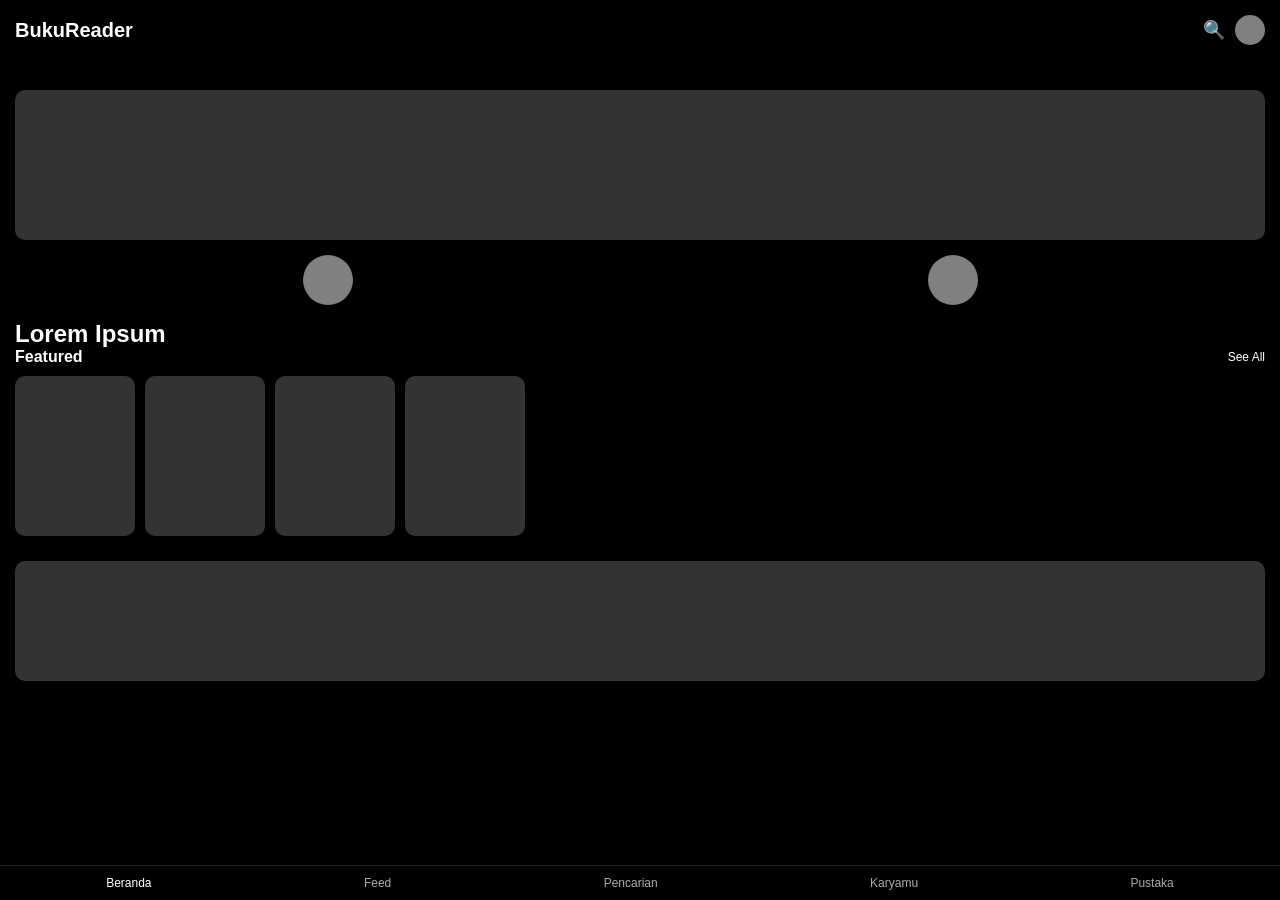
==== index.html @ 6301af80 "Add login link to header in index.html" ====
<!DOCTYPE html>
<html lang="id">
<head>
  <meta charset="UTF-8">
  <title>BukuReader</title>
  <link rel="stylesheet" href="css/style.css">
</head>
<body>

  <!-- Header -->
  <div class="header">
    <h1>BukuReader</h1>
    <div class="header-icons">
      <span class="icon">🔍</span>
      <a href="login.html">
      <div class="profile"></div>
      </a>
    </div>
  </div>

  <!-- Content -->
  <div class="container">

    <div class="card large"></div>

    <div class="avatars">
      <div class="avatar"></div>
      <div class="avatar"></div>
    </div>

    <h2>Lorem Ipsum</h2>
    <!-- First Card (Horizontal Scroll Section) -->
<div class="section">
  <div class="section-header">
    <h2>Featured</h2>
    <button onclick="goToPage()">See All</button>
  </div>

  <div class="scroll-container">
    <div class="scroll-card"></div>
    <div class="scroll-card"></div>
    <div class="scroll-card"></div>
    <div class="scroll-card"></div>
  </div>
</div>
    <div class="card"></div>

  </div>

  <!-- Bottom Navigation -->
  <div class="bottom-nav">
    <div class="nav-item active">Beranda</div>
    <div class="nav-item">Feed</div>
    <div class="nav-item">Pencarian</div>
    <div class="nav-item">Karyamu</div>
    <div class="nav-item">Pustaka</div>
  </div>

  <script src="js/script.js"></script>
</body>
</html>
---- css/style.css ----
* {
  margin: 0;
  padding: 0;
  box-sizing: border-box;
  font-family: Arial, sans-serif;
}

body {
  background-color: #000;
  color: #fff;
}

/* Header */
.header {
  display: flex;
  justify-content: space-between;
  align-items: center;
  padding: 15px;
}

.header h1 {
  font-size: 20px;
}

.header-icons {
  display: flex;
  align-items: center;
  gap: 10px;
}

.icon {
  font-size: 18px;
  cursor: pointer;
}

.profile {
  width: 30px;
  height: 30px;
  background: gray;
  border-radius: 50%;
}

/* Section Header */
.section {
  margin-bottom: 20px;
}

.section-header {
  display: flex;
  justify-content: space-between;
  align-items: center;
  margin-bottom: 10px;
}

.section-header h2 {
  font-size: 16px;
}

.section-header button {
  background: none;
  border: none;
  color: #fff;
  cursor: pointer;
  font-size: 12px;
}

/* Horizontal Scroll */
.scroll-container {
  display: flex;
  gap: 10px;
  overflow-x: auto;
  padding-bottom: 5px;
}

.scroll-container::-webkit-scrollbar {
  display: none;
}

/* Scroll Cards */
.scroll-card {
  min-width: 120px;
  height: 160px;
  background: #333;
  border-radius: 10px;
  flex-shrink: 0;
}

/* Container */
.container {
  padding: 15px;
}

/* Cards */
.card {
  width: 100%;
  height: 120px;
  background: #333;
  border-radius: 10px;
  margin: 15px 0;
}

.card.large {
  height: 150px;
}

/* Avatars */
.avatars {
  display: flex;
  justify-content: space-around;
  margin: 15px 0;
}

.avatar {
  width: 50px;
  height: 50px;
  background: gray;
  border-radius: 50%;
}

/* Bottom Navigation */
.bottom-nav {
  position: fixed;
  bottom: 0;
  width: 100%;
  background: #000;
  display: flex;
  justify-content: space-around;
  padding: 10px 0;
  border-top: 1px solid #222;
}

.nav-item {
  font-size: 12px;
  color: #aaa;
  cursor: pointer;
}

.nav-item.active {
  color: #fff;
}
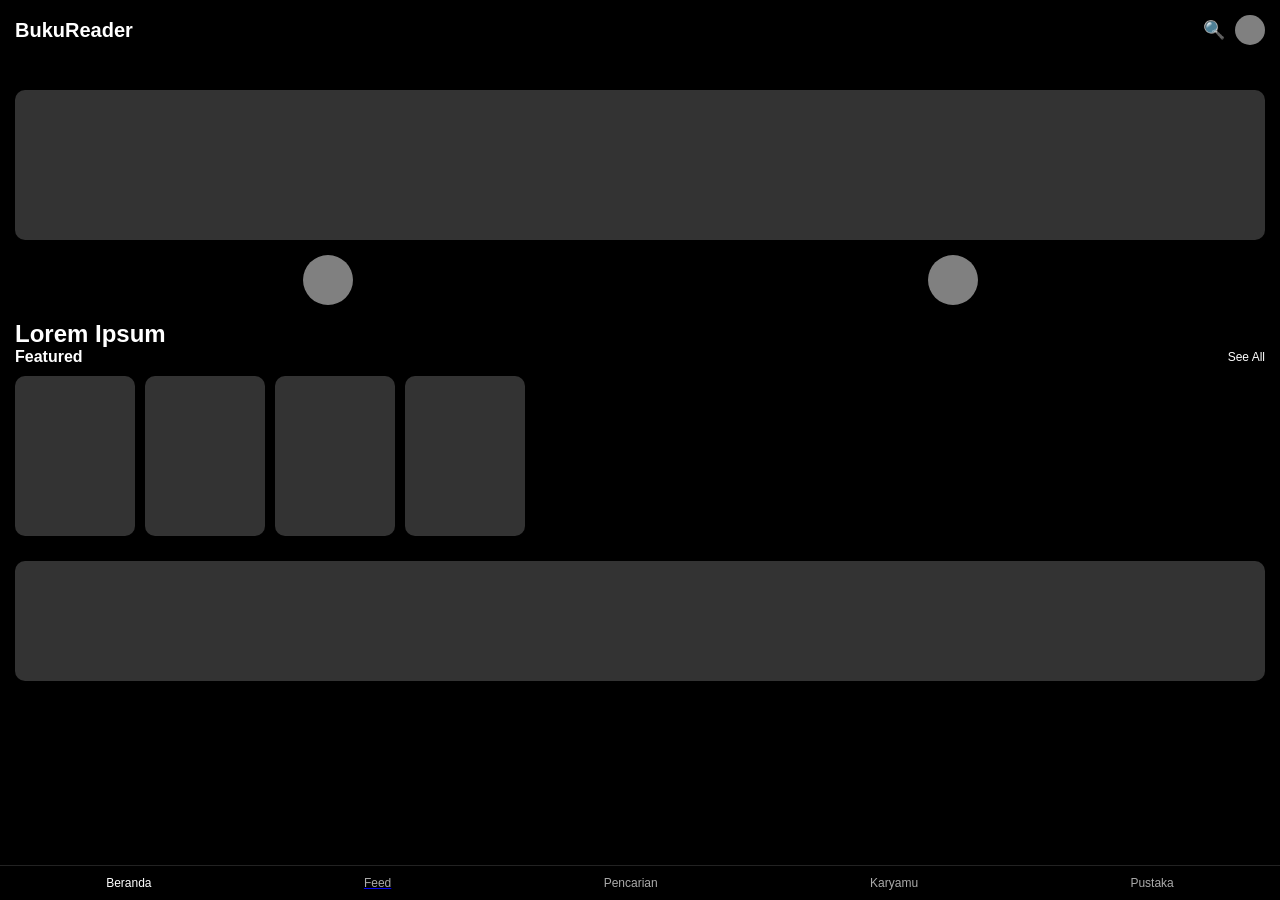
==== commit b6c064b1: "menambah fungsi button" ====
--- a/index.html
+++ b/index.html
@@ -50,7 +50,7 @@
   <!-- Bottom Navigation -->
   <div class="bottom-nav">
     <div class="nav-item active">Beranda</div>
-    <div class="nav-item">Feed</div>
+    <a href="feed.html"><div class="nav-item">Feed</div></a>
     <div class="nav-item">Pencarian</div>
     <div class="nav-item">Karyamu</div>
     <div class="nav-item">Pustaka</div>
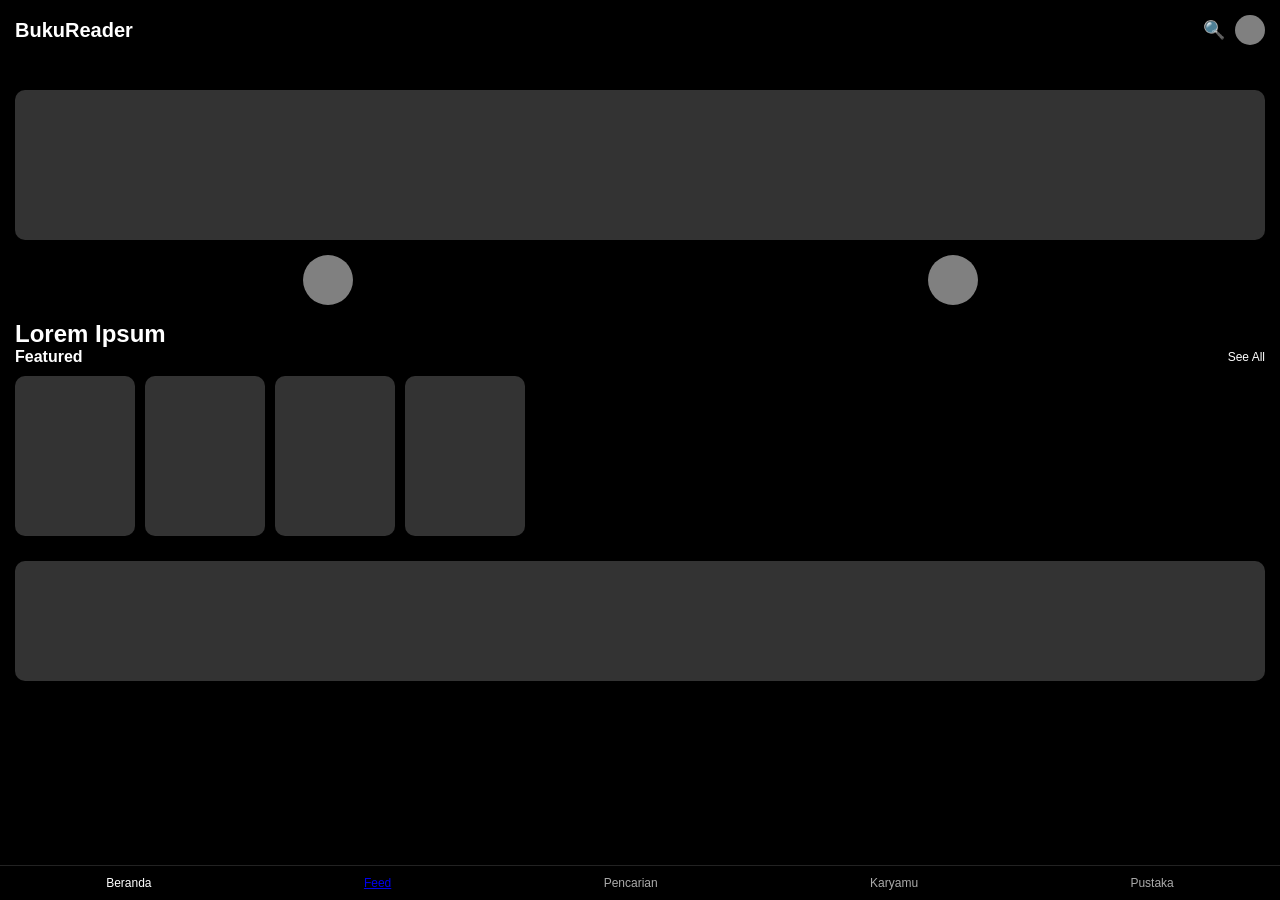
==== commit ff7d98ef: "grwefg" ====
--- a/index.html
+++ b/index.html
@@ -50,7 +50,7 @@
   <!-- Bottom Navigation -->
   <div class="bottom-nav">
     <div class="nav-item active">Beranda</div>
-    <a href="feed.html"><div class="nav-item">Feed</div></a>
+    <div class="nav-item"><a href="feed.html">Feed</a></div>
     <div class="nav-item">Pencarian</div>
     <div class="nav-item">Karyamu</div>
     <div class="nav-item">Pustaka</div>
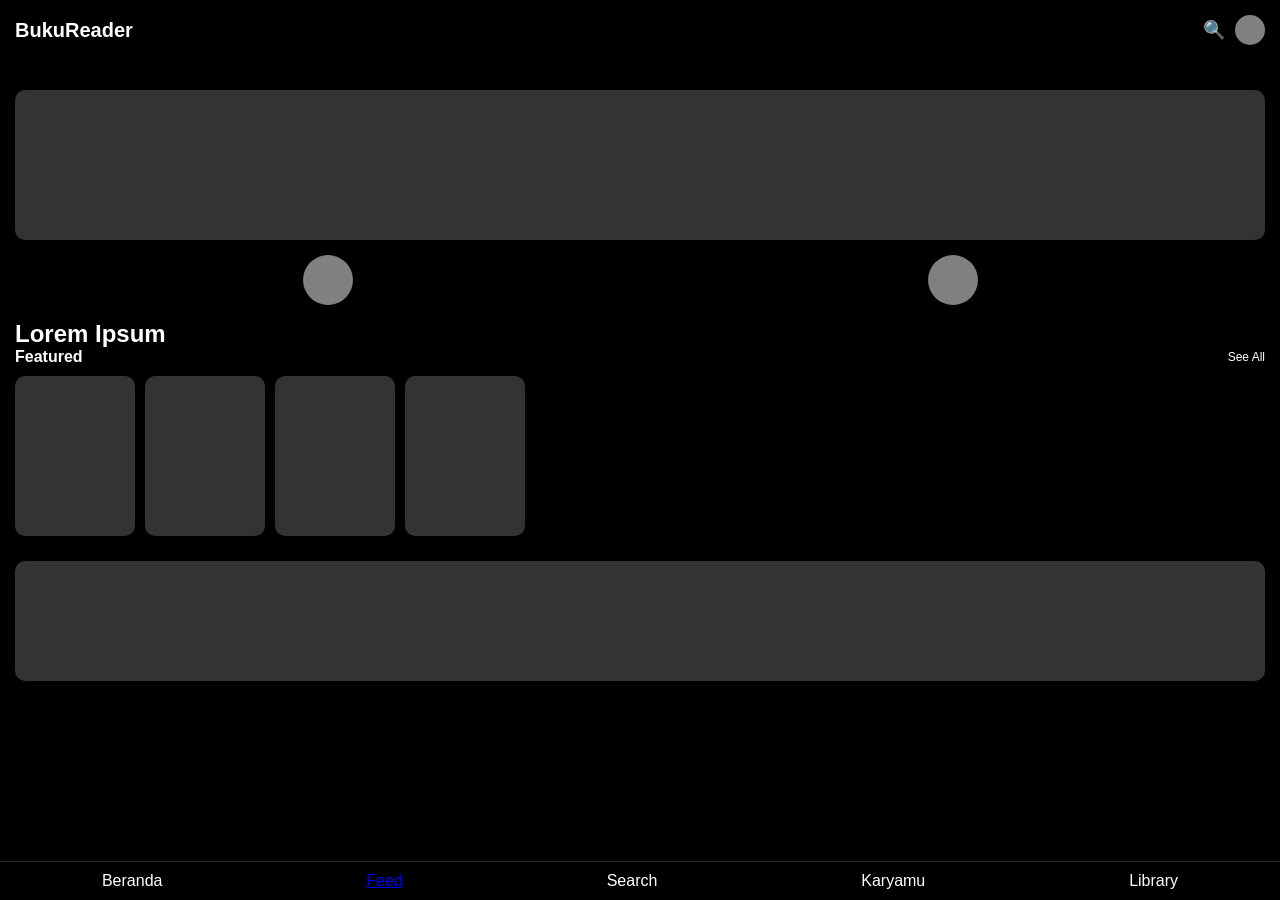
==== commit 39be2779: "Update index.html" ====
--- a/index.html
+++ b/index.html
@@ -50,10 +50,10 @@
   <!-- Bottom Navigation -->
   <div class="bottom-nav">
     <div class="nav-item active">Beranda</div>
-    <div class="nav-item"><a href="feed.html">Feed</a></div>
-    <div class="nav-item">Pencarian</div>
+    <a href="feed.html"><div class="nav-item">Feed</div></a>
+    <div class="nav-item">Search</div>
     <div class="nav-item">Karyamu</div>
-    <div class="nav-item">Pustaka</div>
+    <div class="nav-item">Library</div>
   </div>
 
   <script src="js/script.js"></script>
--- a/css/style.css
+++ b/css/style.css
@@ -129,7 +129,7 @@
   border-top: 1px solid #222;
 }
 
-.nav-item {
+.nav-item a{
   font-size: 12px;
   color: #aaa;
   cursor: pointer;
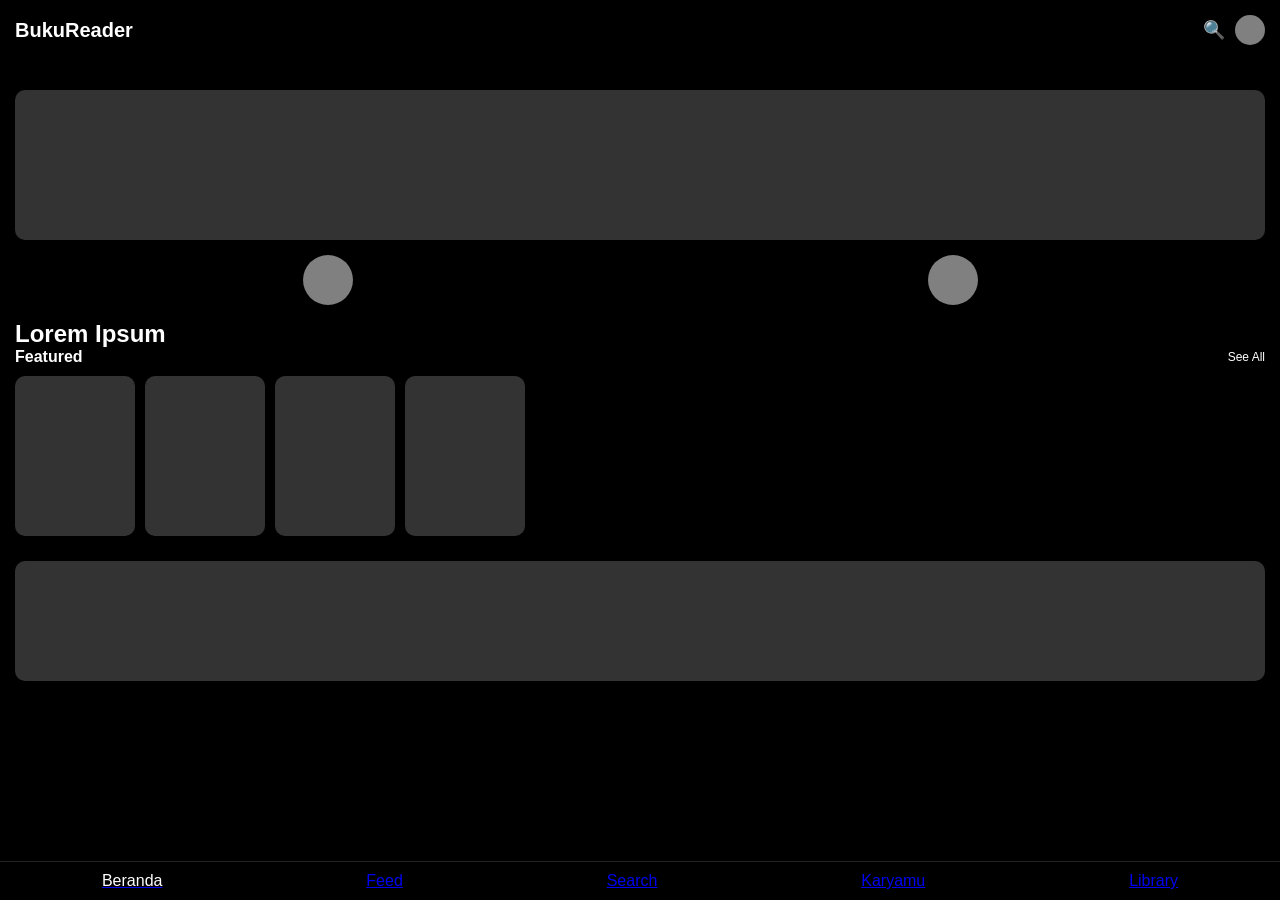
==== commit f0bad533: "link semua page" ====
--- a/index.html
+++ b/index.html
@@ -49,11 +49,11 @@
 
   <!-- Bottom Navigation -->
   <div class="bottom-nav">
-    <div class="nav-item active">Beranda</div>
+    <a href="index.html"><div class="nav-item active">Beranda</div></a>
     <a href="feed.html"><div class="nav-item">Feed</div></a>
-    <div class="nav-item">Search</div>
-    <div class="nav-item">Karyamu</div>
-    <div class="nav-item">Library</div>
+    <a href="search.html"><div class="nav-item">Search</div></a>
+    <a href="create.html"><div class="nav-item">Karyamu</div></a>
+    <a href="library.html"><div class="nav-item">Library</div></a>
   </div>
 
   <script src="js/script.js"></script>
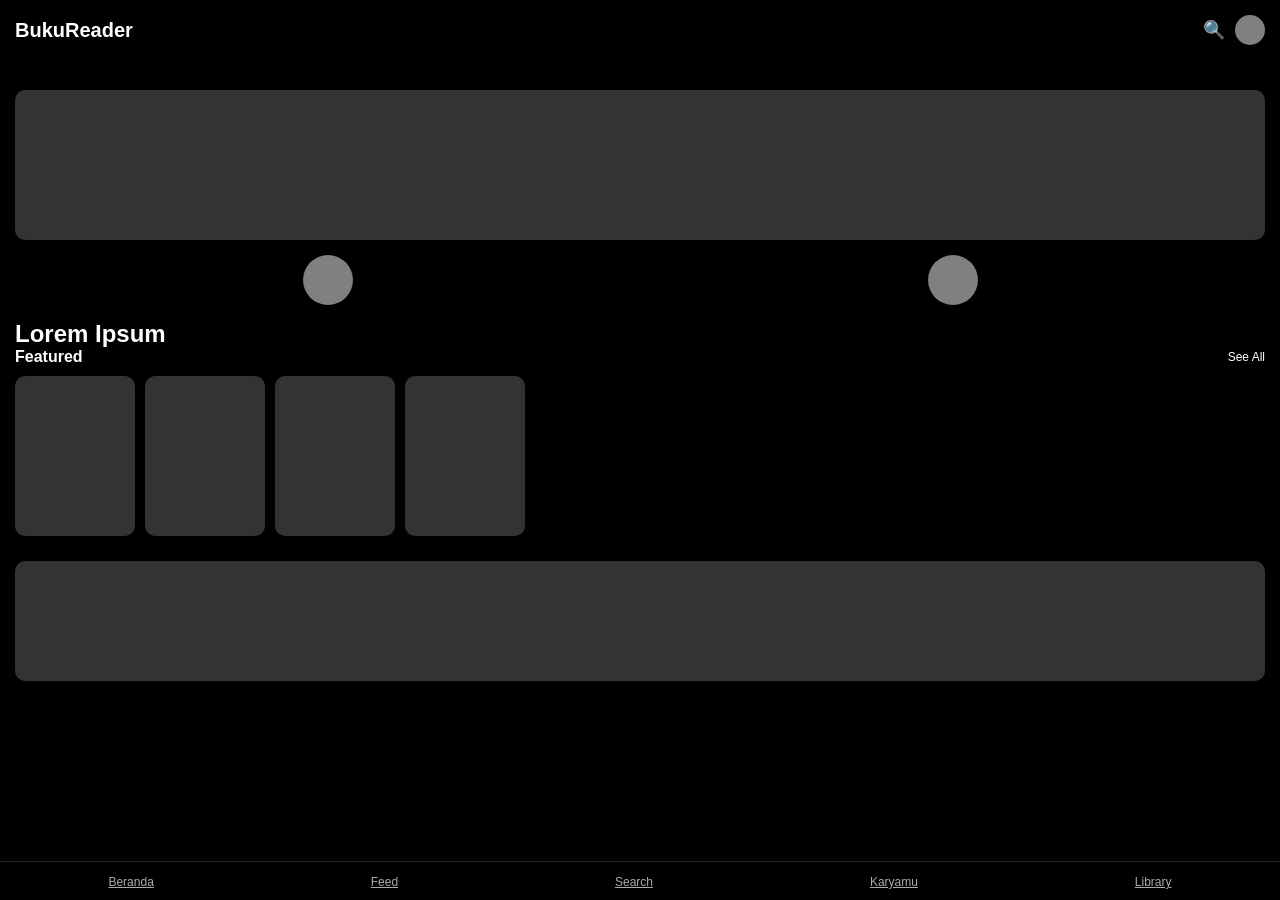
==== commit 5d6eacbc: "small changes" ====
--- a/index.html
+++ b/index.html
@@ -49,11 +49,11 @@
 
   <!-- Bottom Navigation -->
   <div class="bottom-nav">
-    <a href="index.html"><div class="nav-item active">Beranda</div></a>
-    <a href="feed.html"><div class="nav-item">Feed</div></a>
-    <a href="search.html"><div class="nav-item">Search</div></a>
-    <a href="create.html"><div class="nav-item">Karyamu</div></a>
-    <a href="library.html"><div class="nav-item">Library</div></a>
+   <div class="nav-item active"><a href="index.html">Beranda</a></div>
+   <div class="nav-item"> <a href="feed.html">Feed</a></div>
+   <div class="nav-item"> <a href="search.html">Search</a></div>
+   <div class="nav-item"> <a href="create.html">Karyamu</a></div>
+   <div class="nav-item"> <a href="library.html">Library</a></div>
   </div>
 
   <script src="js/script.js"></script>
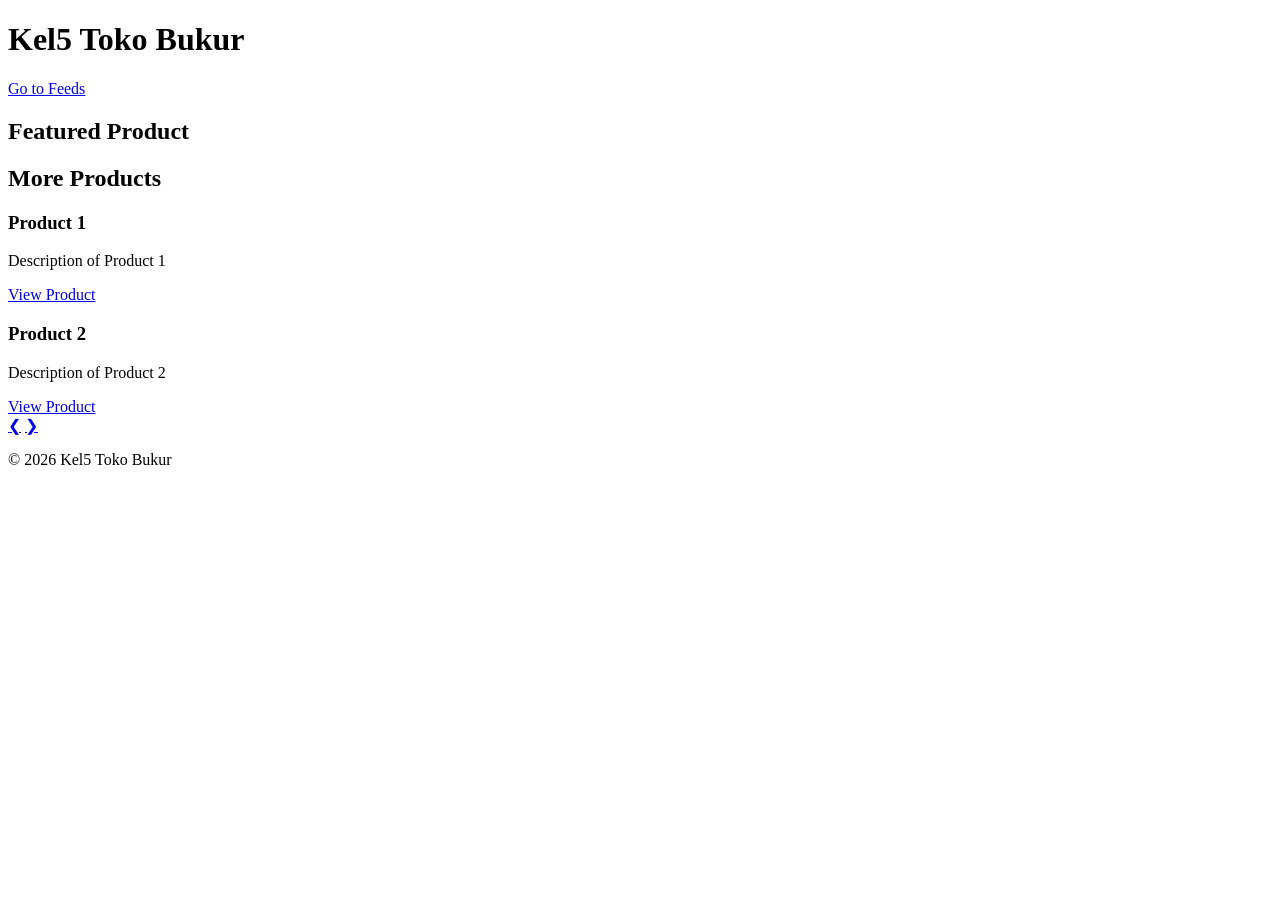
==== commit bfae0fdc: "copilot revamp" ====
--- a/index.html
+++ b/index.html
@@ -1,61 +1,48 @@
 <!DOCTYPE html>
-<html lang="id">
+<html lang="en">
 <head>
-  <meta charset="UTF-8">
-  <title>BukuReader</title>
-  <link rel="stylesheet" href="css/style.css">
+    <meta charset="UTF-8">
+    <meta name="viewport" content="width=device-width, initial-scale=1.0">
+    <title>Kel5 Toko Bukur</title>
+    <link rel="stylesheet" href="styles.css">
 </head>
 <body>
-
-  <!-- Header -->
-  <div class="header">
-    <h1>BukuReader</h1>
-    <div class="header-icons">
-      <span class="icon">🔍</span>
-      <a href="login.html">
-      <div class="profile"></div>
-      </a>
-    </div>
-  </div>
-
-  <!-- Content -->
-  <div class="container">
-
-    <div class="card large"></div>
-
-    <div class="avatars">
-      <div class="avatar"></div>
-      <div class="avatar"></div>
-    </div>
-
-    <h2>Lorem Ipsum</h2>
-    <!-- First Card (Horizontal Scroll Section) -->
-<div class="section">
-  <div class="section-header">
-    <h2>Featured</h2>
-    <button onclick="goToPage()">See All</button>
-  </div>
-
-  <div class="scroll-container">
-    <div class="scroll-card"></div>
-    <div class="scroll-card"></div>
-    <div class="scroll-card"></div>
-    <div class="scroll-card"></div>
-  </div>
-</div>
-    <div class="card"></div>
-
-  </div>
-
-  <!-- Bottom Navigation -->
-  <div class="bottom-nav">
-   <div class="nav-item active"><a href="index.html">Beranda</a></div>
-   <div class="nav-item"> <a href="feed.html">Feed</a></div>
-   <div class="nav-item"> <a href="search.html">Search</a></div>
-   <div class="nav-item"> <a href="create.html">Karyamu</a></div>
-   <div class="nav-item"> <a href="library.html">Library</a></div>
-  </div>
-
-  <script src="js/script.js"></script>
+    <header>
+        <h1>Kel5 Toko Bukur</h1>
+        <nav>
+            <a href="/feeds">Go to Feeds</a>
+        </nav>
+    </header>
+    <main>
+        <section class="large-card">
+            <h2>Featured Product</h2>
+            <div class="product-details">
+                <!-- Details for the large card product -->
+            </div>
+        </section>
+        <section class="vertical-cards">
+            <h2>More Products</h2>
+            <div class="card-container">
+                <div class="card">
+                    <h3>Product 1</h3>
+                    <p>Description of Product 1</p>
+                    <a href="/product1">View Product</a>
+                </div>
+                <div class="card">
+                    <h3>Product 2</h3>
+                    <p>Description of Product 2</p>
+                    <a href="/product2">View Product</a>
+                </div>
+                <!-- Additional cards can be added here -->
+            </div>
+            <div class="navigation-arrows">
+                <a href="/feeds" class="prev">&#10094;</a>
+                <a href="/feeds" class="next">&#10095;</a>
+            </div>
+        </section>
+    </main>
+    <footer>
+        <p>&copy; 2026 Kel5 Toko Bukur</p>
+    </footer>
 </body>
 </html>
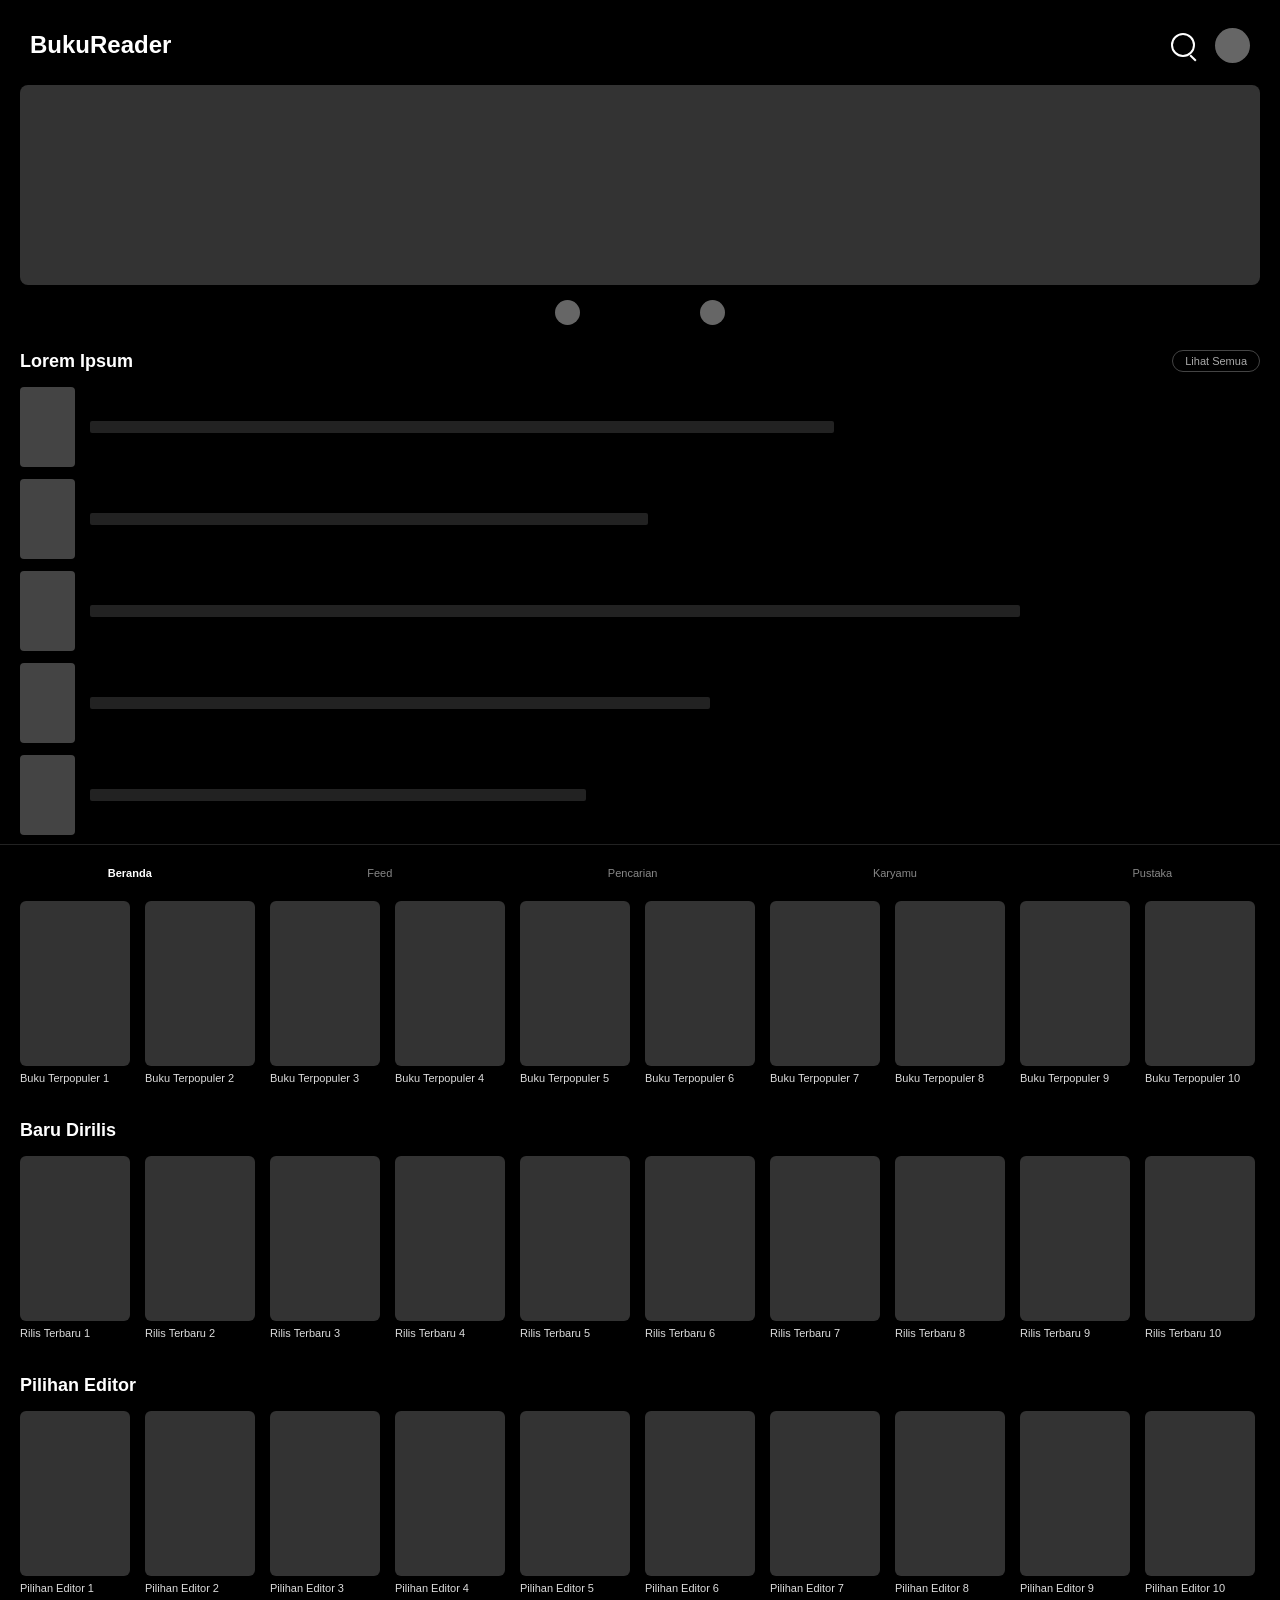
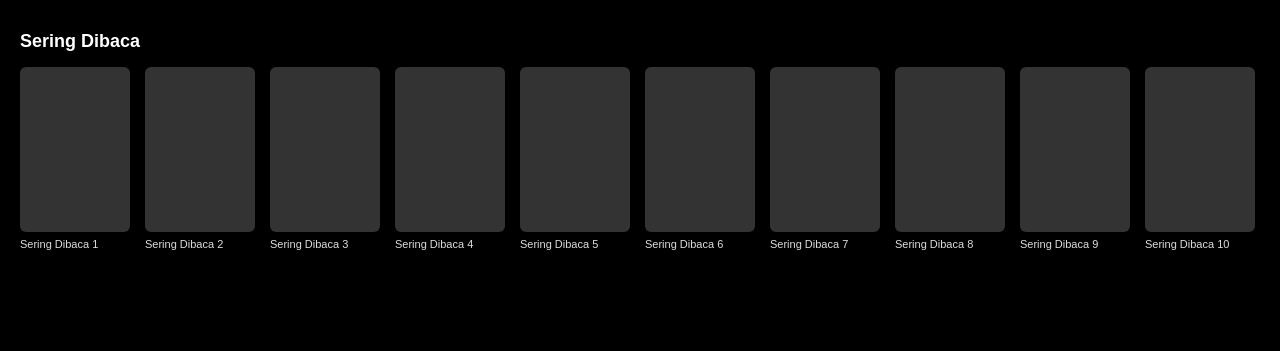
==== commit f2502600: "Update index.html" ====
--- a/index.html
+++ b/index.html
@@ -2,47 +2,248 @@
 <html lang="en">
 <head>
     <meta charset="UTF-8">
-    <meta name="viewport" content="width=device-width, initial-scale=1.0">
-    <title>Kel5 Toko Bukur</title>
-    <link rel="stylesheet" href="styles.css">
+    <style>
+        @page {
+            size: A4;
+            margin: 0;
+            background-color: #000000;
+        }
+        body {
+            margin: 0;
+            padding: 20px;
+            background-color: #000000;
+            color: #ffffff;
+            font-family: 'Segoe UI', Tahoma, Geneva, Verdana, sans-serif;
+            overflow-x: hidden;
+        }
+        .header {
+            display: flex;
+            justify-content: space-between;
+            align-items: center;
+            height: 50px;
+            padding: 0 10px;
+        }
+        .logo {
+            font-size: 24px;
+            font-weight: bold;
+        }
+        .header-icons {
+            display: flex;
+            align-items: center;
+            gap: 20px;
+        }
+        .icon-search {
+            width: 20px;
+            height: 20px;
+            border: 2px solid white;
+            border-radius: 50%;
+            position: relative;
+        }
+        .icon-search::after {
+            content: '';
+            position: absolute;
+            width: 8px;
+            height: 2px;
+            background: white;
+            bottom: -4px;
+            right: -4px;
+            transform: rotate(45deg);
+        }
+        .profile-circle {
+            width: 35px;
+            height: 35px;
+            background-color: #666;
+            border-radius: 50%;
+        }
+        .hero-banner {
+            width: 100%;
+            height: 200px;
+            background-color: #333;
+            border-radius: 8px;
+            margin-top: 15px;
+        }
+        .hero-dots {
+            display: flex;
+            justify-content: center;
+            gap: 120px;
+            margin: 15px 0;
+        }
+        .dot {
+            width: 25px;
+            height: 25px;
+            background-color: #666;
+            border-radius: 50%;
+        }
+        .section-header {
+            display: flex;
+            justify-content: space-between;
+            align-items: center;
+            margin-top: 25px;
+            margin-bottom: 15px;
+        }
+        .section-title {
+            font-size: 18px;
+            font-weight: bold;
+        }
+        .view-all-btn {
+            background-color: transparent;
+            color: #aaa;
+            border: 1px solid #444;
+            padding: 4px 12px;
+            border-radius: 20px;
+            font-size: 11px;
+            cursor: pointer;
+        }
+        /* Vertical List Section */
+        .book-list {
+            display: flex;
+            flex-direction: column;
+            gap: 12px;
+        }
+        .book-row {
+            display: flex;
+            align-items: center;
+            gap: 15px;
+        }
+        .book-cover-small {
+            width: 55px;
+            height: 80px;
+            background-color: #444;
+            border-radius: 4px;
+        }
+        .book-info-placeholder {
+            height: 12px;
+            background-color: #222;
+            border-radius: 2px;
+        }
+        /* SCROLLABLE CAROUSEL SECTION */
+        .carousel-wrapper {
+            margin-top: 30px;
+            width: 100%;
+        }
+        .carousel-container {
+            display: flex;
+            overflow-x: auto; /* Enable horizontal scrolling */
+            gap: 15px;
+            padding-bottom: 10px;
+            scrollbar-width: none; /* Hide scrollbar for Firefox */
+            -ms-overflow-style: none; /* Hide scrollbar for IE/Edge */
+        }
+        .carousel-container::-webkit-scrollbar {
+            display: none; /* Hide scrollbar for Chrome/Safari */
+        }
+        .carousel-card {
+            width: 110px;
+            flex-shrink: 0;
+        }
+        .book-cover-large {
+            width: 110px;
+            height: 165px;
+            background-color: #333;
+            border-radius: 6px;
+            margin-bottom: 6px;
+            box-shadow: 0 4px 6px rgba(0,0,0,0.3);
+        }
+        .book-title {
+            font-size: 11px;
+            line-height: 1.2;
+            color: #ddd;
+            display: -webkit-box;
+            -webkit-line-clamp: 2;
+            -webkit-box-orient: vertical;
+            overflow: hidden;
+        }
+        /* Bottom Navigation */
+        .bottom-nav {
+            position: fixed;
+            bottom: 0;
+            left: 0;
+            width: 100%;
+            height: 55px;
+            background-color: #000;
+            display: flex;
+            justify-content: space-around;
+            align-items: center;
+            border-top: 1px solid #222;
+            z-index: 100;
+        }
+        .nav-item {
+            font-size: 11px;
+            color: #888;
+        }
+        .nav-item.active {
+            color: #fff;
+            font-weight: bold;
+        }
+    </style>
 </head>
 <body>
-    <header>
-        <h1>Kel5 Toko Bukur</h1>
-        <nav>
-            <a href="/feeds">Go to Feeds</a>
-        </nav>
-    </header>
-    <main>
-        <section class="large-card">
-            <h2>Featured Product</h2>
-            <div class="product-details">
-                <!-- Details for the large card product -->
-            </div>
-        </section>
-        <section class="vertical-cards">
-            <h2>More Products</h2>
-            <div class="card-container">
-                <div class="card">
-                    <h3>Product 1</h3>
-                    <p>Description of Product 1</p>
-                    <a href="/product1">View Product</a>
-                </div>
-                <div class="card">
-                    <h3>Product 2</h3>
-                    <p>Description of Product 2</p>
-                    <a href="/product2">View Product</a>
-                </div>
-                <!-- Additional cards can be added here -->
-            </div>
-            <div class="navigation-arrows">
-                <a href="/feeds" class="prev">&#10094;</a>
-                <a href="/feeds" class="next">&#10095;</a>
-            </div>
-        </section>
-    </main>
-    <footer>
-        <p>&copy; 2026 Kel5 Toko Bukur</p>
-    </footer>
+    <div class="header">
+        <div class="logo">BukuReader</div>
+        <div class="header-icons">
+            <div class="icon-search"></div>
+            <div class="profile-circle"></div>
+        </div>
+    </div>
+
+    <div class="hero-banner"></div>
+    <div class="hero-dots">
+        <div class="dot"></div>
+        <div class="dot"></div>
+    </div>
+
+    <div class="section-header">
+        <div class="section-title">Lorem Ipsum</div>
+        <button class="view-all-btn">Lihat Semua</button>
+    </div>
+
+    <div class="book-list">
+        <div class="book-row"><div class="book-cover-small"></div><div class="book-info-placeholder" style="width: 60%"></div></div>
+        <div class="book-row"><div class="book-cover-small"></div><div class="book-info-placeholder" style="width: 45%"></div></div>
+        <div class="book-row"><div class="book-cover-small"></div><div class="book-info-placeholder" style="width: 75%"></div></div>
+        <div class="book-row"><div class="book-cover-small"></div><div class="book-info-placeholder" style="width: 50%"></div></div>
+        <div class="book-row"><div class="book-cover-small"></div><div class="book-info-placeholder" style="width: 40%"></div></div>
+    </div>
+
+    <div class="carousel-wrapper">
+        <div class="section-header">
+            <div class="section-title">Rekomendasi Terpopuler</div>
+        </div>
+        <div class="carousel-container">
+            <!-- 15 Cards Generated -->
+            <div class="carousel-card"><div class="book-cover-large"></div><div class="book-title">Buku Terpopuler 1</div></div><div class="carousel-card"><div class="book-cover-large"></div><div class="book-title">Buku Terpopuler 2</div></div><div class="carousel-card"><div class="book-cover-large"></div><div class="book-title">Buku Terpopuler 3</div></div><div class="carousel-card"><div class="book-cover-large"></div><div class="book-title">Buku Terpopuler 4</div></div><div class="carousel-card"><div class="book-cover-large"></div><div class="book-title">Buku Terpopuler 5</div></div><div class="carousel-card"><div class="book-cover-large"></div><div class="book-title">Buku Terpopuler 6</div></div><div class="carousel-card"><div class="book-cover-large"></div><div class="book-title">Buku Terpopuler 7</div></div><div class="carousel-card"><div class="book-cover-large"></div><div class="book-title">Buku Terpopuler 8</div></div><div class="carousel-card"><div class="book-cover-large"></div><div class="book-title">Buku Terpopuler 9</div></div><div class="carousel-card"><div class="book-cover-large"></div><div class="book-title">Buku Terpopuler 10</div></div><div class="carousel-card"><div class="book-cover-large"></div><div class="book-title">Buku Terpopuler 11</div></div><div class="carousel-card"><div class="book-cover-large"></div><div class="book-title">Buku Terpopuler 12</div></div><div class="carousel-card"><div class="book-cover-large"></div><div class="book-title">Buku Terpopuler 13</div></div><div class="carousel-card"><div class="book-cover-large"></div><div class="book-title">Buku Terpopuler 14</div></div><div class="carousel-card"><div class="book-cover-large"></div><div class="book-title">Buku Terpopuler 15</div></div>
+        </div>
+
+        <div class="section-header">
+            <div class="section-title">Baru Dirilis</div>
+        </div>
+        <div class="carousel-container">
+             <div class="carousel-card"><div class="book-cover-large"></div><div class="book-title">Rilis Terbaru 1</div></div><div class="carousel-card"><div class="book-cover-large"></div><div class="book-title">Rilis Terbaru 2</div></div><div class="carousel-card"><div class="book-cover-large"></div><div class="book-title">Rilis Terbaru 3</div></div><div class="carousel-card"><div class="book-cover-large"></div><div class="book-title">Rilis Terbaru 4</div></div><div class="carousel-card"><div class="book-cover-large"></div><div class="book-title">Rilis Terbaru 5</div></div><div class="carousel-card"><div class="book-cover-large"></div><div class="book-title">Rilis Terbaru 6</div></div><div class="carousel-card"><div class="book-cover-large"></div><div class="book-title">Rilis Terbaru 7</div></div><div class="carousel-card"><div class="book-cover-large"></div><div class="book-title">Rilis Terbaru 8</div></div><div class="carousel-card"><div class="book-cover-large"></div><div class="book-title">Rilis Terbaru 9</div></div><div class="carousel-card"><div class="book-cover-large"></div><div class="book-title">Rilis Terbaru 10</div></div><div class="carousel-card"><div class="book-cover-large"></div><div class="book-title">Rilis Terbaru 11</div></div><div class="carousel-card"><div class="book-cover-large"></div><div class="book-title">Rilis Terbaru 12</div></div><div class="carousel-card"><div class="book-cover-large"></div><div class="book-title">Rilis Terbaru 13</div></div><div class="carousel-card"><div class="book-cover-large"></div><div class="book-title">Rilis Terbaru 14</div></div><div class="carousel-card"><div class="book-cover-large"></div><div class="book-title">Rilis Terbaru 15</div></div>
+        </div>
+
+        <div class="section-header">
+            <div class="section-title">Pilihan Editor</div>
+        </div>
+        <div class="carousel-container">
+             <div class="carousel-card"><div class="book-cover-large"></div><div class="book-title">Pilihan Editor 1</div></div><div class="carousel-card"><div class="book-cover-large"></div><div class="book-title">Pilihan Editor 2</div></div><div class="carousel-card"><div class="book-cover-large"></div><div class="book-title">Pilihan Editor 3</div></div><div class="carousel-card"><div class="book-cover-large"></div><div class="book-title">Pilihan Editor 4</div></div><div class="carousel-card"><div class="book-cover-large"></div><div class="book-title">Pilihan Editor 5</div></div><div class="carousel-card"><div class="book-cover-large"></div><div class="book-title">Pilihan Editor 6</div></div><div class="carousel-card"><div class="book-cover-large"></div><div class="book-title">Pilihan Editor 7</div></div><div class="carousel-card"><div class="book-cover-large"></div><div class="book-title">Pilihan Editor 8</div></div><div class="carousel-card"><div class="book-cover-large"></div><div class="book-title">Pilihan Editor 9</div></div><div class="carousel-card"><div class="book-cover-large"></div><div class="book-title">Pilihan Editor 10</div></div><div class="carousel-card"><div class="book-cover-large"></div><div class="book-title">Pilihan Editor 11</div></div><div class="carousel-card"><div class="book-cover-large"></div><div class="book-title">Pilihan Editor 12</div></div><div class="carousel-card"><div class="book-cover-large"></div><div class="book-title">Pilihan Editor 13</div></div><div class="carousel-card"><div class="book-cover-large"></div><div class="book-title">Pilihan Editor 14</div></div><div class="carousel-card"><div class="book-cover-large"></div><div class="book-title">Pilihan Editor 15</div></div>
+        </div>
+
+        <div class="section-header">
+            <div class="section-title">Sering Dibaca</div>
+        </div>
+        <div class="carousel-container">
+             <div class="carousel-card"><div class="book-cover-large"></div><div class="book-title">Sering Dibaca 1</div></div><div class="carousel-card"><div class="book-cover-large"></div><div class="book-title">Sering Dibaca 2</div></div><div class="carousel-card"><div class="book-cover-large"></div><div class="book-title">Sering Dibaca 3</div></div><div class="carousel-card"><div class="book-cover-large"></div><div class="book-title">Sering Dibaca 4</div></div><div class="carousel-card"><div class="book-cover-large"></div><div class="book-title">Sering Dibaca 5</div></div><div class="carousel-card"><div class="book-cover-large"></div><div class="book-title">Sering Dibaca 6</div></div><div class="carousel-card"><div class="book-cover-large"></div><div class="book-title">Sering Dibaca 7</div></div><div class="carousel-card"><div class="book-cover-large"></div><div class="book-title">Sering Dibaca 8</div></div><div class="carousel-card"><div class="book-cover-large"></div><div class="book-title">Sering Dibaca 9</div></div><div class="carousel-card"><div class="book-cover-large"></div><div class="book-title">Sering Dibaca 10</div></div><div class="carousel-card"><div class="book-cover-large"></div><div class="book-title">Sering Dibaca 11</div></div><div class="carousel-card"><div class="book-cover-large"></div><div class="book-title">Sering Dibaca 12</div></div><div class="carousel-card"><div class="book-cover-large"></div><div class="book-title">Sering Dibaca 13</div></div><div class="carousel-card"><div class="book-cover-large"></div><div class="book-title">Sering Dibaca 14</div></div><div class="carousel-card"><div class="book-cover-large"></div><div class="book-title">Sering Dibaca 15</div></div>
+        </div>
+    </div>
+
+    <div style="height: 70px;"></div>
+
+    <div class="bottom-nav">
+        <div class="nav-item active">Beranda</div>
+        <div class="nav-item">Feed</div>
+        <div class="nav-item">Pencarian</div>
+        <div class="nav-item">Karyamu</div>
+        <div class="nav-item">Pustaka</div>
+    </div>
 </body>
 </html>
